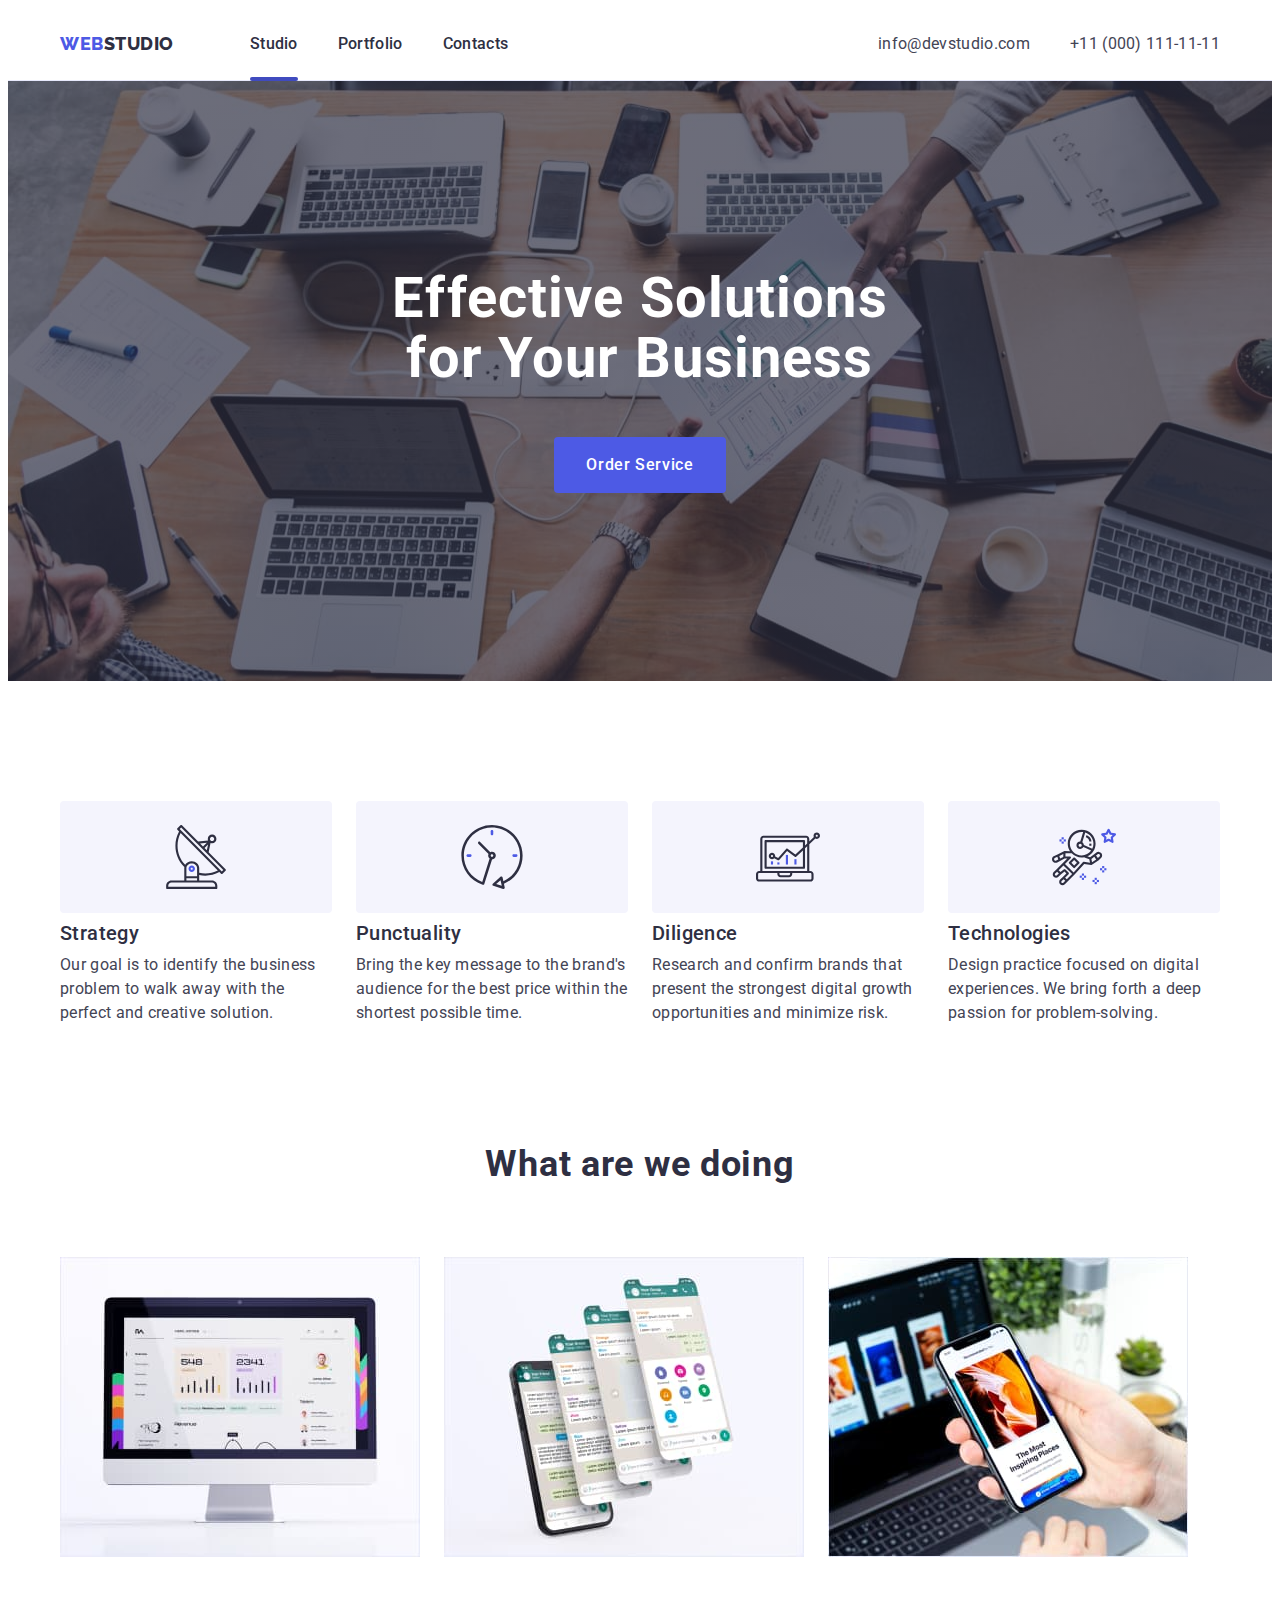
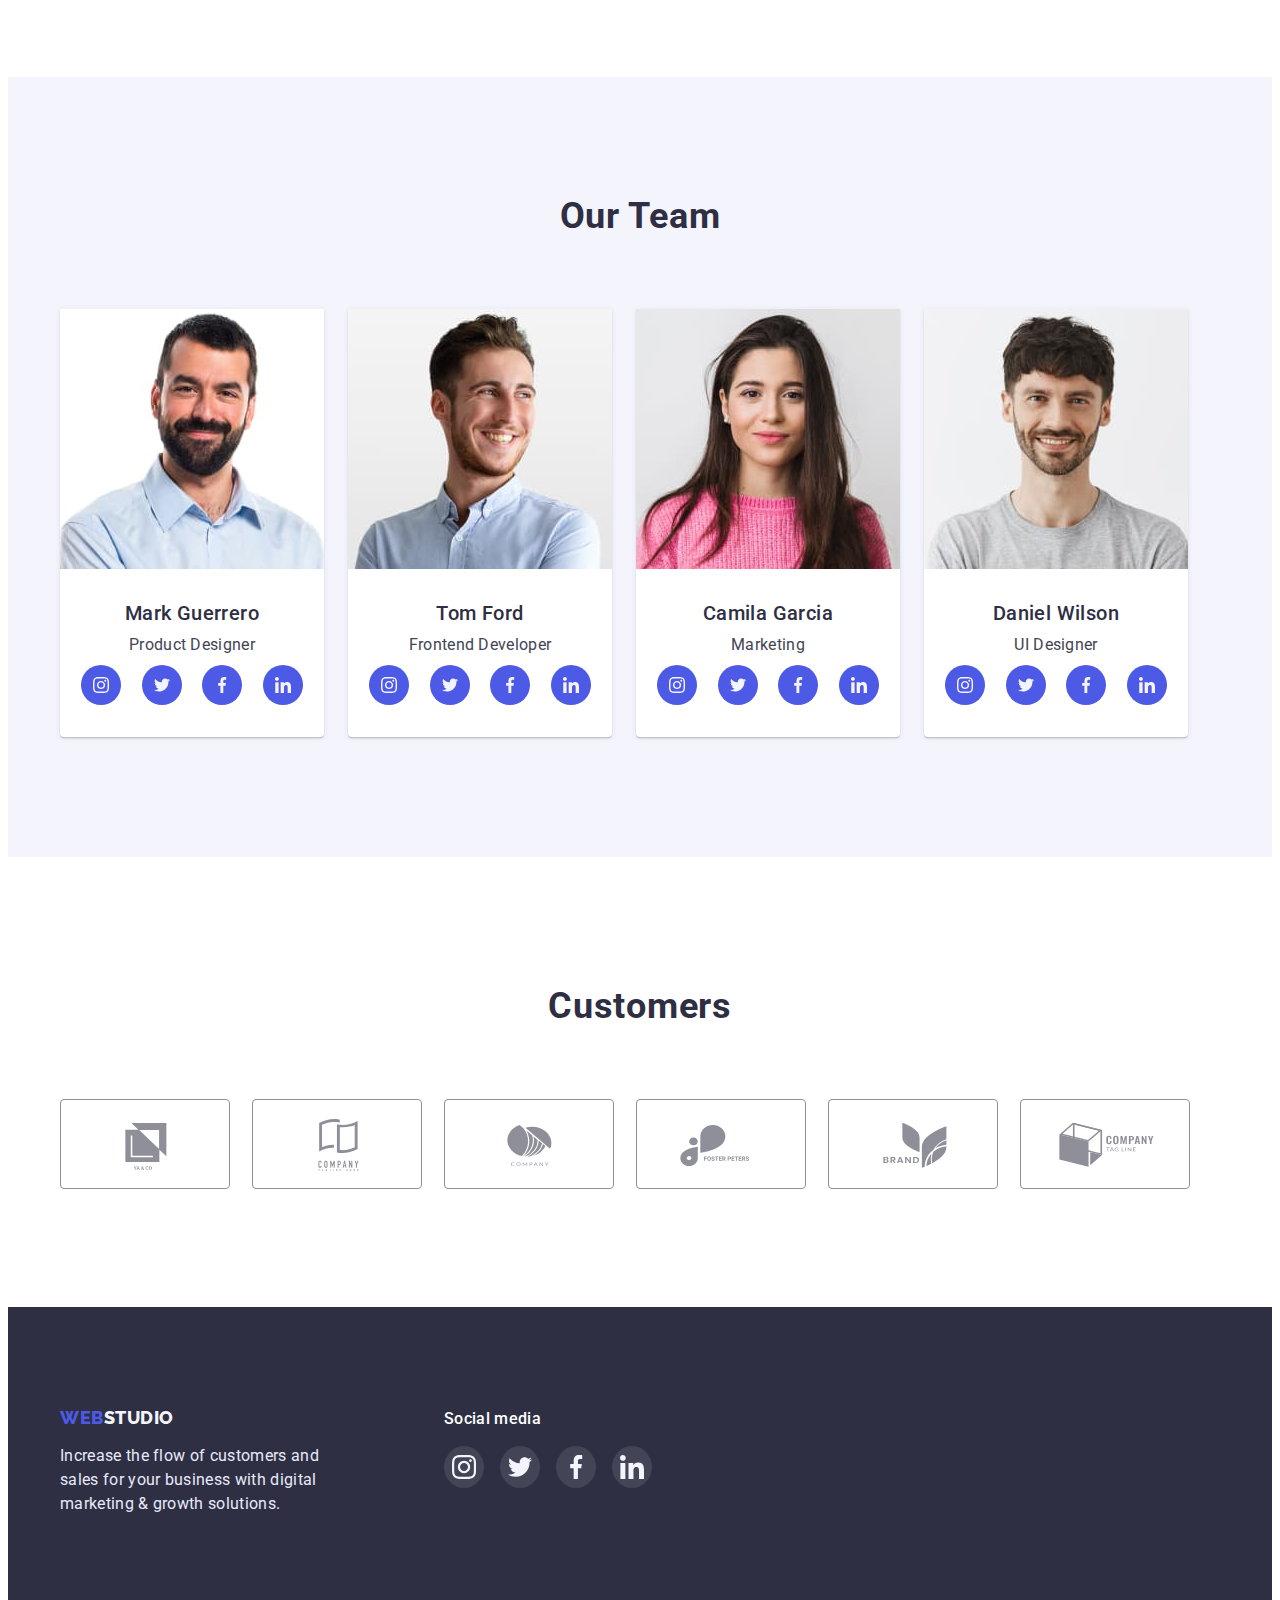
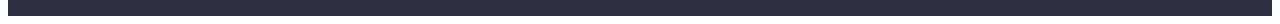
==== index.html @ 78f566f3 "1" ====
<!DOCTYPE html>
<html lang="en">

<head>
    <meta charset="UTF-8">
    <meta http-equiv="X-UA-Compatible" content="IE=edge">
    <meta name="viewport" content="width=device-width, initial-scale=1.0">
    <title>WebStudio</title>
    <link rel="stylesheet" href="https://cdnjs.cloudflare.com/ajax/libs/modern-normalize/1.1.0/modern-normalize.min.css"
        integrity="sha512-wpPYUAdjBVSE4KJnH1VR1HeZfpl1ub8YT/NKx4PuQ5NmX2tKuGu6U/JRp5y+Y8XG2tV+wKQpNHVUX03MfMFn9Q=="
        crossorigin="anonymous" referrerpolicy="no-referrer"/>
        <link rel="preconnect" href="https://fonts.googleapis.com">
        <link rel="preconnect" href="https://fonts.gstatic.com" crossorigin>
        <link href="https://fonts.googleapis.com/css2?family=Raleway:wght@800&family=Roboto:wght@400;500;700&display=swap"
            rel="stylesheet">
        <link rel="stylesheet" href="./css/styles.css">
</head>
<body>
<header class="header"> 
    <div class="container header-container">
          <nav class="header-nav">
            <a href="./index.html" class="logo-link link">
                <span class="logo">Web</span>Studio</a>
            <ul class="list header-list">
                <li class="header-item header-item-curent"><a href="./index.html" class="header-link link">Studio</a></li>
                <li class="header-item"><a href="./portfolio.html" class="header-link link">Portfolio</a></li>
                <li class="header-item"><a href="" class="header-link link">Contacts</a></li>
            </ul>
        </nav>
        <address>
            <ul class="list header-list">
                <li class="header-address"><a href="mailto:info@devstudio.com" class="header-address-link mail link">info@devstudio.com</a></li>
                <li class="header-address"><a href="tel:+110001111111" class="header-address-link link " >+11 (000) 111-11-11</a></li>
            </ul>
        </address> 
    </div>
</header>
<main>
    <!--Hero image-->
    <section class="hero">
        <div class="container hero-container">
            <h1 class="hero-title">Effective Solutions for Your Business</h1>
            <button type="button" class="hero-button button" data-modal-open>Order Service</button>
    </div>
    </section>
    <!--/Hero image-->
    <!--About us-->
<section class="about">
    <div class="container">
        <h2 class="visually-hiden">About us</h2>
        <ul class="list-about">
            <li class="about-item">
                <div class="benefit-icons">
                    <svg width="64" height="64">
                        <use href="./images/sprite.svg.svg#icon-benefit-1"></use>
                    </svg>
                </div>
                <h3 class="subtitle subtitle-about">Strategy</h3>
                <p class="text about-text">Our goal is to identify the business problem to walk away with the perfect and creative solution.</p>
            </li>
            <li class="about-item">
                <div class="benefit-icons">
                    <svg width="64" height="64">
                        <use href="./images/sprite.svg.svg#icon-benefit-2"></use>
                    </svg>
                </div>
                <h3 class="subtitle subtitle-about">Punctuality</h3>
                <p class="text about-text">Bring the key message to the brand's audience for the best price within the shortest possible time.</p>
            </li>
            <li class="about-item">
                <div class="benefit-icons">
                    <svg width="64" height="64">
                        <use href="./images/sprite.svg.svg#icon-benefit-3"></use>
                    </svg>
                </div>
                <h3 class="subtitle subtitle-about">Diligence</h3>
                <p class="text about-text">Research and confirm brands that present the strongest digital growth opportunities and minimize risk.</p>
            </li>
            <li class="about-item">
                <div class="benefit-icons">
                    <svg width="64" height="64">
                        <use href="./images/sprite.svg.svg#icon-benefit-4"></use>
                    </svg>
                </div>
                <h3 class="subtitle subtitle-about">Technologies</h3>
                <p class="text about-text">Design practice focused on digital experiences. We bring forth a deep passion for problem-solving.</p>
            </li>
        </ul>
    </div>
   </section>
   <section class="work">
    <div class="container">
        <h2 class="title work-title">What are we doing</h2>
        <ul class="list work-list">
            <li><img class="no-gap" src="./images/aboutUs1.jpg" alt="WebStudio" width="360"> </li>
            <li><img class="no-gap" src="./images/aboutUs2.jpg" alt="WebStudio" width="360"></li>
            <li><img class="no-gap" src="./images/aboutUs3.jpg" alt="WebStudio" width="360"></li>
        </ul>
    </div>
   </section>
    <!--/About us-->
    <!--Our team-->
    <section class="team">
        <div class="container">
            <h2 class="title">Our Team</h2>
            <ul class="list team-list">
                <li class="cards-team">
                    <img class="no-gap" src="./images/team1.jpg" alt="photo" width="264">
                    <div class="cards-team-info">
                        <h3 class="subtitle subtitle-team">Mark Guerrero</h3>
                        <p class="text text-team">Product Designer</p>

                        <ul class="social-item list">
                            <li class="social-list link"> 
                                <a class="social-link-list link" href="">
                                    <svg class="social-icons" width="16" height="16">
                                        <use href="./images/sprite.svg.svg#icon-instagram"></use>
                                    </svg>
                            </a>
                        </li>
                        <li class="social-list link"> 
                            <a class="social-link-list link" href="">
                                <svg class="social-icons" width="16" height="16">
                                    <use href="./images/sprite.svg.svg#icon-twitter"></use>
                                </svg>
                            </a>
                        </li>
                        <li class="social-list link">
                        <a class="social-link-list link" href="">
                            <svg class="social-icons" width="16" height="16"> class="social-icons" width="16px" height="16px"
                                <use href="./images/sprite.svg.svg#icon-facebook"></use>
                            </svg>
                        </a>
                            </li>
                        <li class="social-list link"> 
                        <a class="social-link-list link" href="">
                            <svg class="social-icons" width="16" height="16">
                                <use href="./images/sprite.svg.svg#icon-linkedin"></use>
                            </svg>
                        </a>
                        </li>
                        </ul>
                    </div>
                </li>
                <li class="cards-team">
                    <img class="no-gap" src="./images/team2.jpg" alt="photo" width="264">
                    <div class="cards-team-info">
                        <h3 class="subtitle subtitle-team">Tom Ford</h3>
                        <p class="text text-team">Frontend Developer</p>
                        <ul class="social-item list">
                            <li class="social-list link">
                                <a class="social-link-list link" href="">
                                    <svg class="social-icons" width="16" height="16">
                                        <use href="./images/sprite.svg.svg#icon-instagram"></use>
                                    </svg>
                                </a>
                            </li>
                            <li class="social-list link">
                                <a class="social-link-list link" href="">
                                    <svg class="social-icons" width="16" height="16">
                                        <use href="./images/sprite.svg.svg#icon-twitter"></use>
                                    </svg>
                                </a>
                            </li>
                            <li class="social-list link">
                                <a class="social-link-list link" href="">
                                    <svg class="social-icons" width="16" height="16"> class="social-icons" width="16px" height="16px"
                                        <use href="./images/sprite.svg.svg#icon-facebook"></use>
                                    </svg>
                                </a>
                            </li>
                            <li class="social-list link">
                                <a class="social-link-list link" href="">
                                    <svg class="social-icons" wwidth="16" height="16">
                                        <use href="./images/sprite.svg.svg#icon-linkedin"></use>
                                    </svg>
                                </a>
                            </li>
                        </ul>
                     </div>
                </li>
                <li class="cards-team">
                    <img class="no-gap" src="./images/team3.jpg" alt="photo" width="264">
                    <div class="cards-team-info">
                        <h3 class="subtitle subtitle-team">Camila Garcia</h3>
                        <p class="text text-team">Marketing</p>
                        <ul class="social-item list">
                            <li class="social-list link">
                                <a class="social-link-list link" href="">
                                    <svg class="social-icons" width="16" height="16">
                                        <use href="./images/sprite.svg.svg#icon-instagram"></use>
                                    </svg>
                                </a>
                            </li>
                            <li class="social-list link">
                                <a class="social-link-list link" href="">
                                    <svg class="social-icons" width="16" height="16">
                                        <use href="./images/sprite.svg.svg#icon-twitter"></use>
                                    </svg>
                                </a>
                            </li>
                            <li class="social-list link">
                                <a class="social-link-list link" href="">
                                    <svg class="social-icons" width="16" height="16"> class="social-icons" width="16px" height="16px"
                                        <use href="./images/sprite.svg.svg#icon-facebook"></use>
                                    </svg>
                                </a>
                            </li>
                            <li class="social-list link">
                                <a class="social-link-list link" href="">
                                    <svg class="social-icons" width="16" height="16">
                                        <use href="./images/sprite.svg.svg#icon-linkedin"></use>
                                    </svg>
                                </a>
                            </li>
                        </ul>
                    </div>
                </li>
                <li class="cards-team">
                    <img class="no-gap" src="./images/team4.jpg" alt="photo" width="264">
                    <div class="cards-team-info">
                        <h3 class="subtitle subtitle-team">Daniel Wilson</h3>
                        <p class="text text-team">UI Designer</p>
                        <ul class="social-item list">
                            <li class="social-list link">
                                <a class="social-link-list link" href="">
                                    <svg class="social-icons" width="16" height="16">
                                        <use href="./images/sprite.svg.svg#icon-instagram"></use>
                                    </svg>
                                </a>
                            </li>
                            <li class="social-list link">
                                <a class="social-link-list link" href="">
                                    <svg class="social-icons" width="16" height="16">
                                        <use href="./images/sprite.svg.svg#icon-twitter"></use>
                                    </svg>
                                </a>
                            </li>
                            <li class="social-list link">
                                <a class="social-link-list link" href="">
                                    <svg class="social-icons" width="16" height="16"> 
                                        <use href="./images/sprite.svg.svg#icon-facebook"></use>
                                    </svg>
                                </a>
                            </li>
                            <li class="social-list link">
                                <a class="social-link-list link" href="">
                                    <svg class="social-icons" wwidth="16" height="16">
                                        <use href="./images/sprite.svg.svg#icon-linkedin"></use>
                                    </svg>
                                </a>
                            </li>
                        </ul>
                    </div>
                </li>
            </ul>
        </div>
    </section>
    <!--/Our team-->
    <section class="customer">
        <div class="container">
            <h2 class="title">Customers</h2>
            <ul class="custom-item">
           <li class="customer-list list">
            <a href="" class="customer-link link">
                <svg class="customer-icons" width="104" height="56">
                    <use href="./images/sprite.svg.svg#icon-customer-1"></use>
                </svg>
            </a>
           </li>
           <li class="customer-list list">
            <a href="" class="customer-link link">
                <svg class="customer-icons" width="104" height="56">
                    <use href="./images/sprite.svg.svg#icon-customer-2"></use>
                </svg>
            </a>
           </li>
           <li class="customer-list list">
            <a href="" class="customer-link link">
                <svg class="customer-icons" width="104" height="56">
                    <use href="./images/sprite.svg.svg#icon-customer-3"></use>
                </svg>
            </a>
           </li>
           <li class="customer-list list">
            <a href="" class="customer-link link">
                <svg class="customer-icons" width="104" height="56">
                    <use href="./images/sprite.svg.svg#icon-customer-4"></use>
                </svg>
            </a>
           </li>
           <li class="customer-list list">
            <a href="" class="customer-link link">
                <svg class="customer-icons" width="104" height="56">
                    <use href="./images/sprite.svg.svg#icon-customer-5"></use>
                </svg>
            </a>
           </li>
           <li class="customer-list list">
            <a href="" class="customer-link link">
                <svg class="customer-icons" width="104" height="56">
                    <use href="./images/sprite.svg.svg#icon-customer-6"></use>
                </svg>
            </a>
           </li>
            </ul>
        </div>
    </section>
</main>
<footer class="footer">
    <div class=" container footer-container">
        <div class="footer-info">
            <a href="./index.html" class="logo-link-footer link">
                <span class="logo">Web</span>Studio</a>
            <p class="footer-text">Increase the flow of customers and sales for your business with digital marketing &
                growth solutions.</p>
        </div>
        <div class="footer-social">
            <p class="footer-text-social">Social media</p>
            <ul class="footer-social-item">
                <li class="footer-social-list list">
                    <a href="" class="footer-social-link link">
                        <svg class="footer-icons" width="24" height="24">
                            <use href="./images/sprite.svg.svg#icon-instagram"></use>
                        </svg>
                    </a>
                </li>
                <li class="footer-social-list list">
                    <a href="" class="footer-social-link link">
                        <svg class="footer-icons" width="24" height="24">
                            <use href="./images/sprite.svg.svg#icon-twitter"></use>
                        </svg>
                    </a>
                </li>
                <li class="footer-social-list list">
                    <a href="" class="footer-social-link link">
                        <svg class="footer-icons" width="24" height="24">
                            <use href="./images/sprite.svg.svg#icon-facebook"></use>
                        </svg>
                    </a>
                </li>
                <li class="footer-social-list list">
                    <a href="" class="footer-social-link link">
                        <svg class="footer-icons" width="24" height="24">
                            <use href="./images/sprite.svg.svg#icon-linkedin"></use>
                        </svg>
                    </a>
                </li>
            </ul>
        </div>
    </div>
</footer>
<div class="backdrop is-hidden" data-modal>
    <div class="backdrop-modal">
        <button type="button" class="modal-button-close" data-modal-close>
            <svg class="modal-close-icon" width="8" height="8">
                <use href="./images/sprite.svg.svg#icon-close-btn"></use>
            </svg>
        </button>
    </div>
</div>

<script src="./js/modal.js"></script>
</body>

</html>
---- css/styles.css ----
h1, h2, h3, h4, p, ul {
    margin: 0;
    padding: 0%;
}

body {
    font-family: 'Roboto', sans-serif;
}
.link {
    text-decoration: none;
}

.list {
    list-style: none;
}

.container {
    width: 1160px;
    margin: 0 auto;
    padding-left: 16px;
    padding-right: 16px;
    
}
.header {
    border-bottom: 1px solid #E7E9FC;
    padding: 24px 0;
    
}
.header-nav {
    display: flex;
    margin-right: auto;
}
.header-list {
    display: flex;
    gap: 40px;
}
.header-link {
    font-weight: 500;
    font-size: 16px;
    line-height: 1.5;
    letter-spacing: 0.02em;
    color: #2E2F42; 
    padding: 24px 0;
    transition: color 250ms cubic-bezier(0.4, 0, 0.2, 1);
}

.logo {
    font-family: 'Raleway';
    font-weight: 800;
    font-size: 18px;
    line-height: 1.17;
    display: flex;
    align-items: center;
    letter-spacing: 0.03em;
    text-transform: uppercase;
    color: #4D5AE5;
}

.logo-link {
    font-family: 'Raleway';
    font-style: normal;
    font-weight: 800;
    font-size: 18px;
    line-height: 1.17;
    display: flex;
    align-items: center;
    letter-spacing: 0.03em;
    text-transform: uppercase;
    color: #2E2F42;
    margin-right: 76px;
}
.header-address-link {
    font-style: normal;    
    font-weight: 400;
    font-size: 16px;
    line-height: 1.5;
    letter-spacing: 0.02em;
    color: #434455;
 transition: color 250ms cubic-bezier(0.4, 0, 0.2, 1);   
}

.header-link:hover, .header-link:focus {
    color: #404BBF;
}

.header-address-link:focus, .header-address-link:hover {
    color: #404BBF;
}

.header-container {
    display: flex;
    align-items: center;
}
.header-item { 
 position: relative;
}

.header-item-curent::after {
    content: '';
    display: block;
    width: 100%;
    height: 4px;
    background-color: #404BBF;
    border-radius: 2px;
    margin: 0 auto;
    position: absolute;
    left: 0;
    bottom: -1px;
    transform: translateY(24px);
}


.hero {
    padding: 188px 0px; 
    background-image: linear-gradient(rgba(46, 47, 66, 0.7), rgba(46, 47, 66, 0.7)), url(../images/hero/background-hero-main-img.jpg);
    background-size: cover;
    background-repeat: no-repeat;
    max-width: 1440px;
    background-color: #2E2F42;
    margin: auto;
}  

.hero-title {
    width: 496px;
    font-weight: 700;
    font-size: 56px;
    line-height: 1.07;
    text-align: center;
    letter-spacing: 0.02em;
    color: #FFFFFF;
    margin: auto;
}

.hero-button {
    font-family: 'Roboto';
    font-style: normal;
    font-weight: 500;
    font-size: 16px;
    line-height: 1.5;
    letter-spacing: 0.04em;
    color: #FFFFFF;
    background: #4D5AE5;
    border-radius: 4px;
    padding: 16px 32px;
    display: block;
    margin: 48px auto 0;
    border: none;
 transition: background 250ms cubic-bezier(0.4, 0, 0.2, 1);
}

.hero-button:hover, .hero-button:focus {
    background: #404BBF;
}
.about {
    padding: 120px 0 60px 0;
}
.list-about {
    display: flex;
    gap: 24px;
    list-style: none;
}
.about-item {
   flex-basis: calc((100% - 24px) / 4); 
}
.about-text {
    margin-top: 8px;
}

.subtitle {
    font-weight: 500;
    font-size: 20px;
    line-height: 1.2;
    letter-spacing: 0.02em;
    color: #2E2F42;
}

.text {
    font-weight: 400;
    font-size: 16px;
    line-height: 1.5;
    letter-spacing: 0.02em;
    color: #434455;
}
.title {
    font-weight: 700;
    font-size: 36px;
    line-height: 1.11;
    text-align: center;
    letter-spacing: 0.02em;
    color: #2E2F42; 
}
.benefit-icons {
    background-color: #F4F4FD;
    border-radius: 4px;
    padding: 24px 0;
    display: flex;
        justify-content: center;
        align-items: center;
}
.subtitle-about {
    margin-top: 8px;
}
.work {
    padding: 60px 0 120px 0;
}

.work-list {
    margin-top: 72px;
    display: flex;
    gap: 24px;

}

.no-gap {
    display: block;
}
.team {
    background: #F4F4FD;
    padding-top: 120px;
    padding-bottom: 120px;
}
.team-list {
    margin-top: 72px;
    display: flex;
    gap: 24px;
}
.subtitle-team {
    text-align: center;
}
.text-team {
    margin-top: 8px;
    text-align: center;
}
.cards-team {
  
 margin-right: 0;
 background-color:#FFFFFF;
 border-radius: 0px 0px 4px 4px; 
 box-shadow: 0px 1px 6px rgba(46, 47, 66, 0.08), 0px 1px 1px rgba(46, 47, 66, 0.16), 0px 2px 1px rgba(46, 47, 66, 0.08);
}
.cards-team-info {
    padding: 32px 0 32px 0;
}
.social-link-list {
    display: flex;
    justify-content: center;
    align-items: center;
    width: 40px;
    height: 40px;
    border-radius: 50%;
    background-color: #4D5AE5;
transition: background-color 250ms cubic-bezier(0.4, 0, 0.2, 1);
}
.social-link-list:hover, .social-link-list:focus {
    background-color: #404BBF;
}
.social-item {
    display: flex;
    justify-content: space-evenly;
    margin-top: 8px;
}
.customer {
    padding: 130px 0 120px 0;
}
.custom-item {
    margin-top: 72px;
    display: flex;
    gap: 24px;
}
.customer-list {
    width: 168px;
    height: 88px;
}

.customer-link {
display: flex;
justify-content: center;
align-items: center;
width: 100%;
height: 100%;
    border: 1px solid #8E8F99;
    border-radius: 4px; 
fill: #8E8F99;
transition: border 250ms cubic-bezier(0.4, 0, 0.2, 1), fill 250ms cubic-bezier(0.4, 0, 0.2, 1);
}

.customer-link:hover, .customer-link:focus {
    border: 1px solid #404BBF;
}
.customer-link:hover, .customer-link:focus {
   fill: #404BBF; 
  
 }  

.footer {
    background: #2E2F42;
    padding: 100px 0;
}
.footer-container {
    display: flex;
    gap: 120px;
}
.footer-info {
max-width: 264px;


}
.logo-link-footer {
    font-family: 'Raleway';
    font-style: normal;
    font-weight: 800;
    font-size: 18px;
    line-height: 1.17;
    display: flex;
    align-items: center;
    letter-spacing: 0.03em;
    text-transform: uppercase;
    color: #F4F4FD;
}

.footer-text {
    font-weight: 400;
    font-size: 16px;
    line-height: 1.5;
    letter-spacing: 0.02em;
    color: #E7E9FC;
    margin-top: 16px;
}
.footer-social-link {
display: flex;
justify-content: center;
align-items: center;
width: 100%;
height: 100%;
border: 1px solid transparent;
border-radius: 50%;
background-color: rgba(255, 255, 255, 0.1);
transition: background-color 250ms cubic-bezier(0.4, 0, 0.2, 1);
}
.footer-text-social {
    font-weight: 500;
    font-size: 16px;
    line-height: 1.5;
    letter-spacing: 0.02em;
    color: #FFFFFF;
}
.footer-social-list {
    display: flex;
    justify-content: center;
    align-items: center;
    width: 40px;
    height: 40px;
}
.footer-social-link:focus, .footer-social-link:hover {
    background-color: #31D0AA;
}
.footer-social-item {
    display: flex;
    margin-top: 16px;
    gap: 16px;  
}



/* Portfolio */
.filter-section {
    padding: 96px 0 120px 0;
}
.filter-list {
    gap: 24px;
    display: flex;
    justify-content: center;
    
}
.item-app .container {
    margin-bottom: 38px;
    
}
.item-app-next .container {
    margin-bottom: 48px;
}
.list-row {
    margin-top: 72px;
    display: flex;
    column-gap: 24px;
    row-gap: 48px;
    flex-wrap: wrap;
    list-style: none;
    
}
.cards-row {
    width: calc((100% - 48px) / 3);
    box-sizing: border-box;
    background-color: #FFFFFF;
    row-gap: 48px;
}
.no-gap-card {
    display: block;
    width: 100%;
    height: auto;
    flex-wrap: wrap; 
}
.cards-row-img {
position: relative;
overflow: hidden;
}
.overlay {
position: absolute;
left: 0;
top: 0;
width: 100%;
height: 100%;
padding-top: 40px;
padding-left: 32px;
padding-right: 32px;
padding-bottom: 40px;
color:  #F4F4FD;
background-color:  #4D5AE5;
overflow-y: auto;

transform: translate(0, 100%);
transition: transform 250ms cubic-bezier(0.4, 0, 0.2, 1);
}

.cards-row-interactive:focus .overlay,
.cards-row-interactive:hover .overlay {
transform: translate(0 ,0);
}

.btn-item {
    font-family: 'Roboto';
    font-style: normal;
    font-weight: 500;
    font-size: 16px;
    line-height: 1.5;
    text-align: center;
    letter-spacing: 0.04em;
    color: #4D5AE5;
    background: #F4F4FD;
    border-radius: 4px;
    padding: 12px 24px;
    border: 1px solid #E7E9FC;
    border-radius: 4px;
    transition: color 250ms cubic-bezier(0.4, 0, 0.2, 1), background 250ms cubic-bezier(0.4, 0, 0.2, 1), box-shadow 250ms cubic-bezier(0.4, 0, 0.2, 1), border 250ms cubic-bezier(0.4, 0, 0.2, 1);
}
.btn-item:hover, .btn-item:focus {
    color: #FFFFFF;
    background: #404BBF;
    box-shadow: 0px 3px 1px rgba(0, 0, 0, 0.1), 0px 2px 1px rgba(0, 0, 0, 0.08), 0px 2px 2px rgba(0, 0, 0, 0.12);
    border: 1px solid #404BBF;
}

.button {
    cursor: pointer;
}
.visually-hiden {
display: none;
}
.row-text {
    margin-top: 8px;
}

.cards-text {
    border: 1px solid #E7E9FC;
    border-top: none;
    padding-bottom: 32px;
    padding-left: 16px;
    padding-top: 32px;      
}
.cards-row-interactive {
    display: block;
transition: box-shadow 250ms cubic-bezier(0.4, 0, 0.2, 1)
}
.cards-row-interactive:hover, .cards-row-interactive:focus {
    box-shadow: 0px 1px 6px rgba(46, 47, 66, 0.08), 0px 1px 1px rgba(46, 47, 66, 0.16), 0px 2px 1px rgba(46, 47, 66, 0.08);
}
.footer-portfolio {
    margin-top: 120px;
}


/* Modal window */
.backdrop {
  position: fixed;
  top: 0;
  left: 0;
  width: 100%;
  height: 100%;
  background-color:rgba(46, 47, 66, 0.4);
  z-index: 1000;
 transition: opacity 250ms cubic-bezier(0.4, 0, 0.2, 1), visibility 250ms cubic-bezier(0.4, 0, 0.2, 1), transform 250ms cubic-bezier(0.4, 0, 0.2, 1);
}

.backdrop-modal {
    position: absolute;
    left: 50%;
    top: 50%;
    transform: translate(-50%, -50%);
    width: 408px;
    height: 576px;
    background-color: #FCFCFC;
    box-shadow: 0px 1px 1px rgba(0, 0, 0, 0.14), 0px 1px 3px rgba(0, 0, 0, 0.12), 0px 2px 1px rgba(0, 0, 0, 0.2);
    border-radius: 4px;
}
.modal-button-close {
    position: absolute;
    top: 23px;
    right: 24px;
    width: 24px;
    height: 24px;
    border-radius: 50%;
    background-color: #E7E9FC;
    border: 1px solid rgba(0, 0, 0, 0.1);
    padding: 0;
    display: flex;
    justify-content: center;
    align-items: center;
    cursor: pointer;
    fill: #2E2F42;
 transition: background-color 250ms cubic-bezier(0.4, 0, 0.2, 1);
 transition: fill 250ms cubic-bezier(0.4, 0, 0.2, 1);
}

.modal-button-close:hover, .modal-button-close:focus {
background-color: #404BBF;
fill: #FFFFFF;

}
.backdrop.is-hidden {
    opacity: 0;
    visibility: hidden;
    pointer-events: none;
    transform: opacity;
}
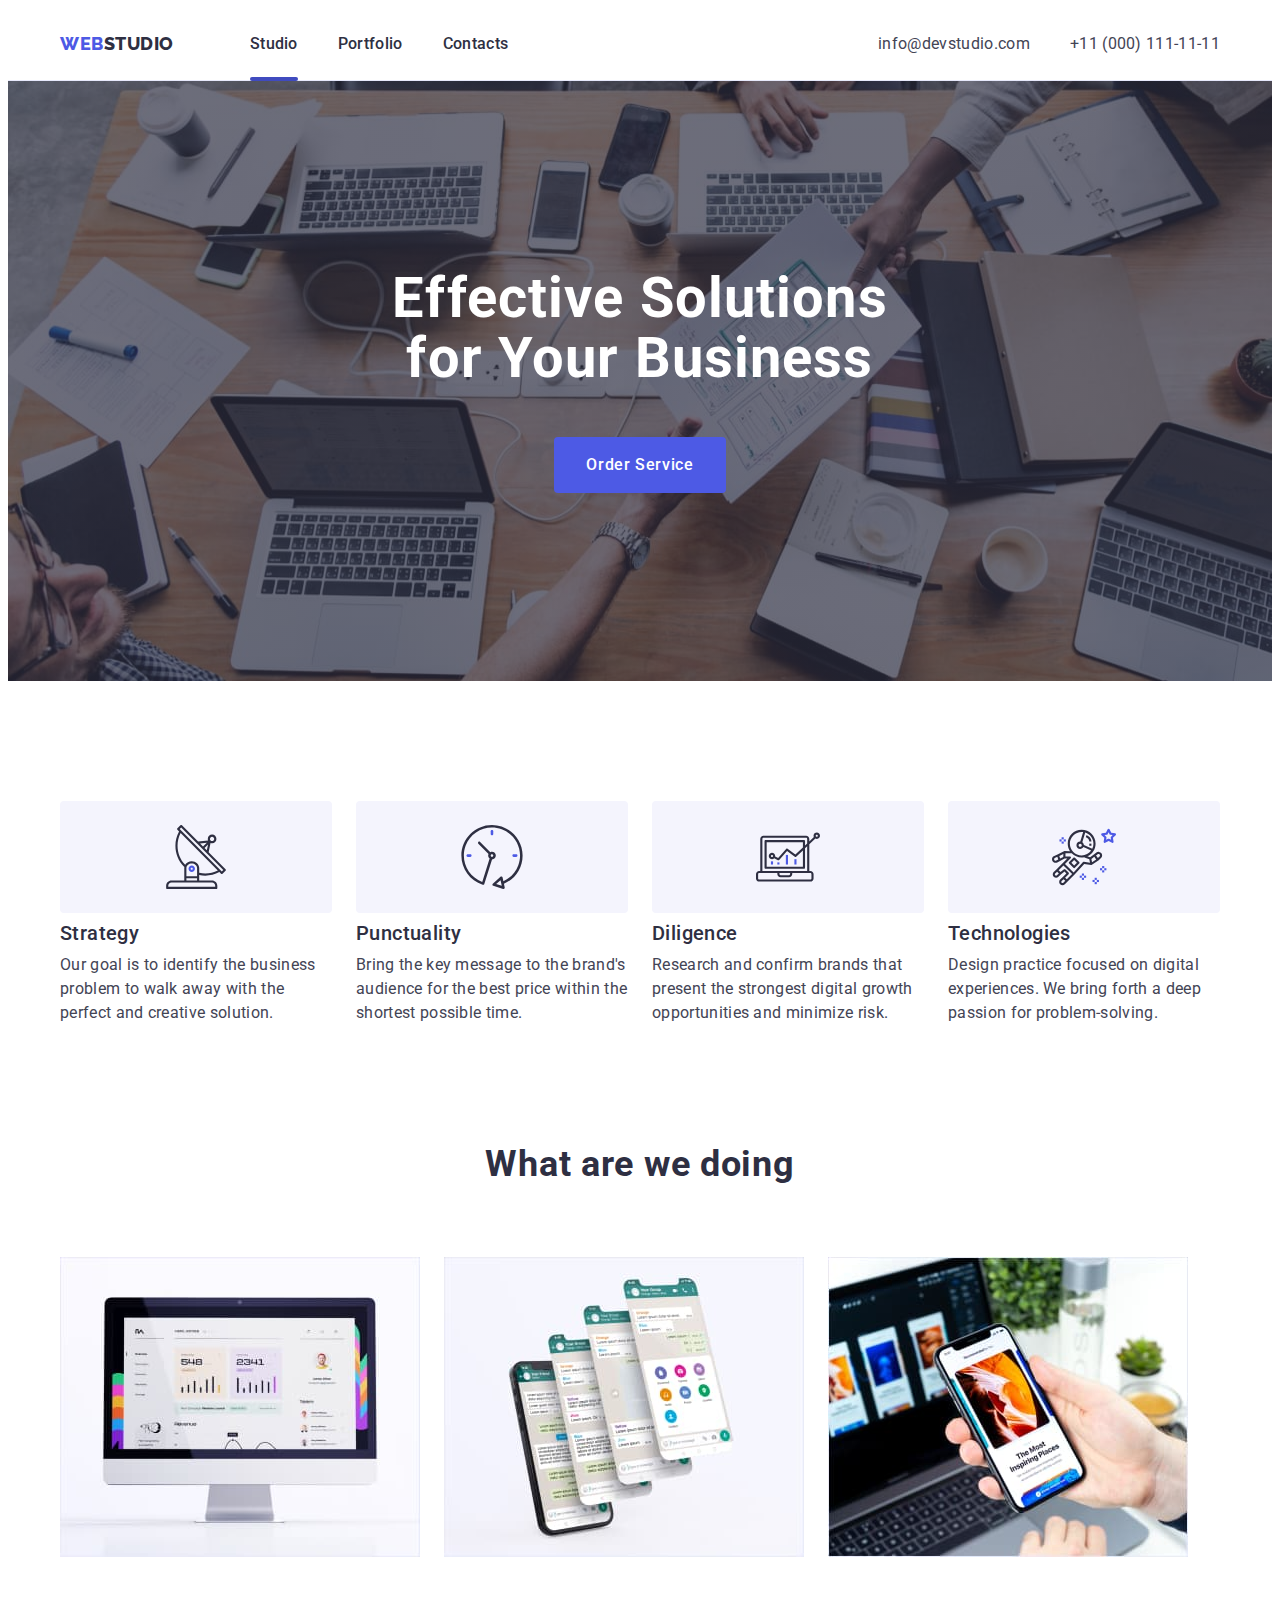
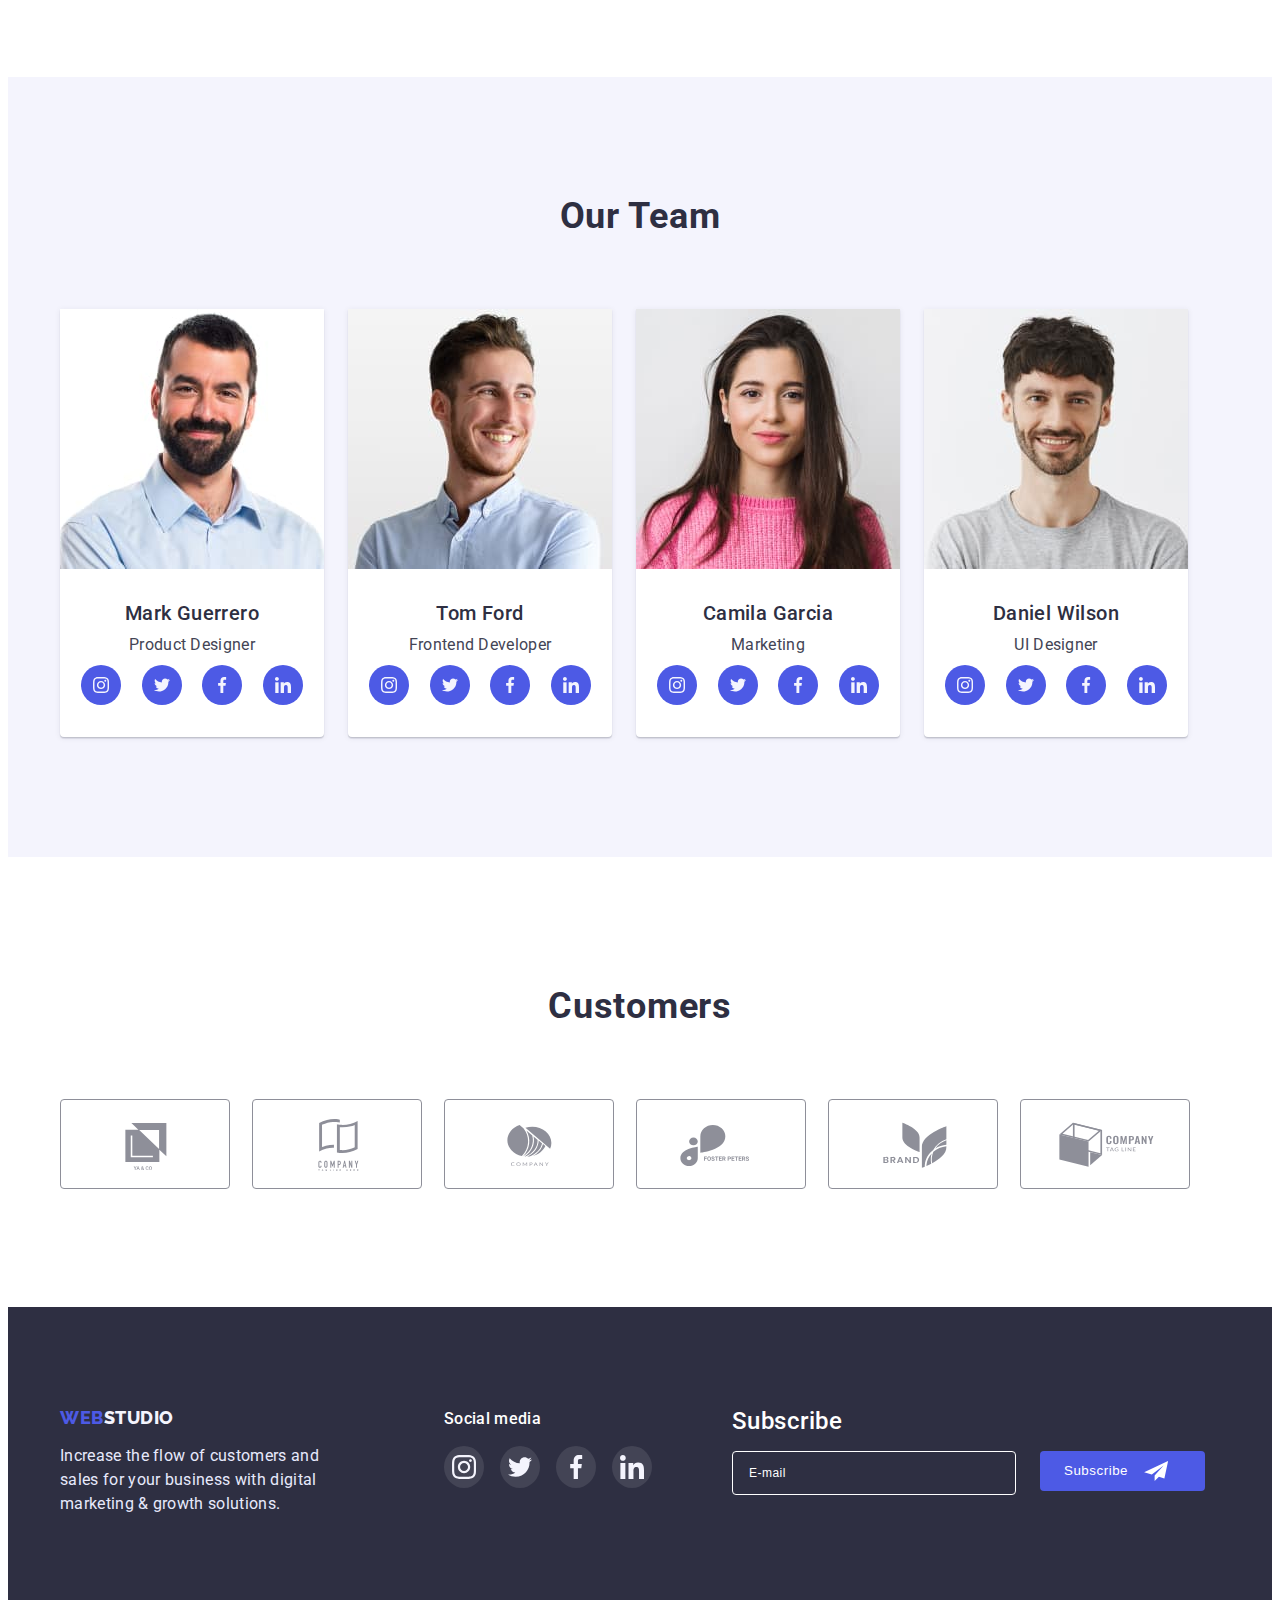
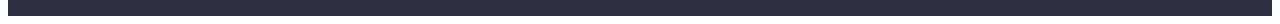
==== commit b3c375a5: "hw6" ====
--- a/index.html
+++ b/index.html
@@ -348,6 +348,21 @@
                 </li>
             </ul>
         </div>
+        <div class="footer-subscribe-field">
+            <h2 class="footer-subscribe-text">Subscribe</h2>
+            <form class="footer-subscribe-form">
+                <div class="footer-subscribe-wrapper">
+                    <input type="email" name="email_subscribe" class="footer-subscribe-input" placeholder="E-mail"
+                        pattern="[a-z0-9._%+-]+@[a-z0-9.-]+\.[a-z]{2,4}$" />
+                    <button type="submit" class="subsribe-btn">
+                        Subscribe
+                        <svg class="footer-subscribe-icon" width="24px" height="20px">
+                            <use href="./images/sprite.svg.svg#icon-telegram-subscr"></use>
+                        </svg>
+                    </button>
+                </div>
+            </form>
+        </div>
     </div>
 </footer>
 <div class="backdrop is-hidden" data-modal>
@@ -357,10 +372,52 @@
                 <use href="./images/sprite.svg.svg#icon-close-btn"></use>
             </svg>
         </button>
+        <p class="modal-title">Leave your contacts and we will call you back</p>
+        <form class="modal-form ">
+            <label class="modal-form-field">
+                <span class="modal-form-input-text">Name</span> 
+                <div class="modal-form-input-wrapper">
+                    <input type="text" name="user_name" class="modal-form-input" required pattern="^[a-zA-Zа-яА-Я ]+$" minlength="2"/>
+                    <svg class="modal-form-input-icon" width="12" height="12">
+                        <use href="./images/sprite.svg.svg#icon-user-icon"></use>
+                    </svg>
+                </div>
+            </label>
+            <label class="modal-form-field">
+             <span class="modal-form-input-text">Phone</span>
+                <div class="modal-form-input-wrapper">
+                    <input type="tel" name="user-phone" class="modal-form-input" required pattern="[0-9]{3}-[0-9]{3}-[0-9]{2}-[0-9]{2}" title="xxx-xxx-xx-xx"/>
+                    <svg class="modal-form-input-icon" width="12" height="12">
+                        <use href="./images/sprite.svg.svg#icon-phone-icon"></use>
+                    </svg>
+                </div>
+            </label>
+            <label class="modal-form-field">
+             <span class="modal-form-input-text">Email</span>
+                <div class="modal-form-input-wrapper">
+                    <input type="mail" name="user_mail" class="modal-form-input" required/>
+                    <svg class="modal-form-input-icon" width="12" height="12">
+                        <use href="./images/sprite.svg.svg#icon-mail-icon"></use>
+                    </svg>
+                </div>
+            </label>
+            <label class="modal-form-field">
+                <span class="modal-form-input-text">Comment</span>
+                <textarea name="user-message" class="modal-form-message" placeholder="Text input"></textarea>
+            </label>
+            <label>
+            <input id="user-policy" type="checkbox" class="modal-form-check visually-hiden" name="user_policy" />
+                <label for="user-policy" class="modal-form-check-text">I accept the terms and conditions of the&nbsp<a href="">Privacy Policy</a></label>
+            </label>
+            <div class="modal-form-btn">
+                <button type="submit" class="modal-form-submit">Send</button>
+            </div>
+        </form>
+        
     </div>
 </div>
 
 <script src="./js/modal.js"></script>
 </body>
 
-</html>+</html>
--- a/css/styles.css
+++ b/css/styles.css
@@ -290,7 +290,6 @@
 }
 .customer-link:hover, .customer-link:focus {
    fill: #404BBF; 
-  
  }  
 
 .footer {
@@ -299,12 +298,13 @@
 }
 .footer-container {
     display: flex;
-    gap: 120px;
 }
 .footer-info {
 max-width: 264px;
-
-
+margin-right: 120px;
+}
+.footer-social {
+    margin-right: 80px;
 }
 .logo-link-footer {
     font-family: 'Raleway';
@@ -359,6 +359,80 @@
     display: flex;
     margin-top: 16px;
     gap: 16px;  
+}
+
+.footer-subscribe-field {
+    display: flex;
+    flex-direction: column;
+}
+
+.footer-subscribe-wrapper {
+    display: flex;
+}
+
+.footer-subscribe-form {
+    display: flex;
+    margin-top: 16px;
+}
+
+.subsribe-btn {
+    margin-left: 24px;
+    width: 165px;
+    height: 40px;
+    display: flex;
+    align-items: center;
+    padding-left: 24px;
+    background-color: #4D5AE5;
+    border-radius: 4px;
+    font-weight: 500;
+    text-align: center;
+    letter-spacing: 0.04em;
+    color: #FFFFFF;
+    border: none;
+    cursor: pointer;
+    transition: background-color 250ms cubic-bezier(0.4, 0, 0.2, 1)
+}
+
+.subsribe-btn:hover,
+.subsribe-btn:focus {
+    background-color: #404BBF;
+}
+
+.footer-subscribe-icon {
+    fill: #FFFFFF;
+    margin-left: 16px;
+}
+
+.footer-subscribe-input {
+    width: 264px;
+    height: 40px;
+    padding-left: 16px;
+    background-color: #2E2F42;
+    border: 1px solid #FFFFFF;
+    border-radius: 4px;
+    color: #FFFFFF;
+}
+
+.footer-subscribe-input:-webkit-autofill {
+    -webkit-box-shadow: inset 0 0 0 50px #2E2F42;
+    ;
+    -webkit-text-fill-color: #404BBF;
+}
+
+.footer-subscribe-input::placeholder {
+    color: #FFFFFF;
+    font-size: 12px;
+    line-height: 2;
+    display: flex;
+    align-items: center;
+    justify-content: center;
+    letter-spacing: 0.04em;
+}
+
+.footer-subscribe-text {
+    font-weight: 500;
+    letter-spacing: 0.02em;
+    color: #FFFFFF;
 }
 
 
@@ -475,6 +549,7 @@
 .cards-row-interactive:hover, .cards-row-interactive:focus {
     box-shadow: 0px 1px 6px rgba(46, 47, 66, 0.08), 0px 1px 1px rgba(46, 47, 66, 0.16), 0px 2px 1px rgba(46, 47, 66, 0.08);
 }
+
 .footer-portfolio {
     margin-top: 120px;
 }
@@ -498,10 +573,11 @@
     top: 50%;
     transform: translate(-50%, -50%);
     width: 408px;
-    height: 576px;
+    height: 584px;
     background-color: #FCFCFC;
     box-shadow: 0px 1px 1px rgba(0, 0, 0, 0.14), 0px 1px 3px rgba(0, 0, 0, 0.12), 0px 2px 1px rgba(0, 0, 0, 0.2);
     border-radius: 4px;
+    padding: 72px 24px 24px 24px;
 }
 .modal-button-close {
     position: absolute;
@@ -523,13 +599,158 @@
 }
 
 .modal-button-close:hover, .modal-button-close:focus {
-background-color: #404BBF;
-fill: #FFFFFF;
-
+    background-color: #404BBF;
+    fill: #FFFFFF;
 }
 .backdrop.is-hidden {
     opacity: 0;
     visibility: hidden;
     pointer-events: none;
     transform: opacity;
-}+}
+.modal-title {
+    font-family: 'Roboto';
+    font-style: normal;
+    font-weight: 500;
+    font-size: 16px;
+    line-height: 1.5;
+    text-align: center;
+    letter-spacing: 0.02em;
+    color: #2E2F42;
+    margin-bottom: 12px;
+}
+.modal-form {
+  display: flex;
+  flex-direction: column;
+}
+.modal-form-input {
+    width: 100%;
+    height: 40px;
+    border: 1px solid #2E2F42;
+    border-radius: 4px;
+    padding-left: 38px;
+    font-family: 'Roboto';
+    font-style: normal;
+    font-weight: 400;
+    font-size: 12px;
+    line-height: 1.17;
+    letter-spacing: 0.04em;
+    transition: border-color 250ms cubic-bezier(0.4, 0, 0.2, 1);
+}
+.modal-form-input-text {
+    display: block;
+    font-family: 'Roboto';
+    font-style: normal;
+    font-weight: 400;
+    font-size: 12px;
+    line-height: 1.17;
+    letter-spacing: 0.04em;
+    color: #8E8F99;
+    margin-bottom: 4px;
+}
+
+.modal-form-input-wrapper {
+    position: relative;
+}
+.modal-form-input-icon {
+position: absolute;
+top: 50%;
+left: 0;
+transform: translate(0, -50%);
+left: 19px;
+transition: fill 250ms cubic-bezier(0.4, 0, 0.2, 1);
+}
+.modal-form-input:focus {
+    outline: none;
+    border-color: #4D5AE5;
+}
+.modal-form-input:focus + .modal-form-input-icon {
+    fill: #4D5AE5;
+}
+
+.modal-form-field {
+    margin-bottom: 8px;
+}
+
+.modal-form-message {
+    font-family: 'Roboto';
+    font-style: normal;
+    font-weight: 400;
+    font-size: 12px;
+    line-height: 1.17;
+    letter-spacing: 0.04em;
+    resize: none;
+    width: 100%;
+    height: 120px;
+    padding: 8px 16px;
+    border: 1px solid #2E2F42;
+    border-radius: 4px;
+    transition: border-color 250ms cubic-bezier(0.4, 0, 0.2, 1);
+}
+
+.modal-form-message:focus {
+    outline: none;
+    border-color: #4D5AE5;
+}
+
+.modal-form-check-text {
+    font-family: 'Roboto';
+    font-style: normal;
+    font-weight: 400;
+    font-size: 12px;
+    line-height: 1.17;
+    letter-spacing: 0.04em;
+    color: #8E8F99;
+    display: flex;
+    align-items: center;
+    margin-bottom: 24px;
+}
+.modal-form-check-text::before {
+    content: " ";
+    display: block;
+    width: 16px;
+    height: 16px;
+    border: 1px solid #2E2F42;
+    border-radius: 2px;
+    cursor: pointer;
+    margin-right: 8px;
+}
+.modal-form-check:checked + .modal-form-check-text::before {
+    background: #404BBF;
+    background-image: url(../images/select-icon.svg);
+    background-repeat: no-repeat;
+    background-position: center;
+    background-size: 63%;
+    padding: 4px 3px 4px 3px;
+    outline: none;
+    border: 1px solid #404BBF;
+}
+.modal-form-check:focus + .modal-form-check-text::before {
+    outline: 1px solid #404BBF;
+    border: none
+}
+.modal-form-btn {
+ display: flex;
+    justify-content: center;
+    align-items: center;    
+}
+.modal-form-submit {
+    font-family: 'Roboto';
+    font-style: normal;
+    font-weight: 500;
+    font-size: 16px;
+    line-height: 1.5;
+    letter-spacing: 0.04em;
+    width: 169px;
+    height: 56px;
+    background: #4D5AE5;
+    color: #FFFFFF;
+    box-shadow: 0px 4px 4px rgba(0, 0, 0, 0.15);
+    border-radius: 4px;   
+    border: transparent; 
+    cursor: pointer;
+     transition: background 250ms cubic-bezier(0.4, 0, 0.2, 1);
+}
+.modal-form-submit:hover, .modal-form-submit:focus {
+background: #404BBF;
+}
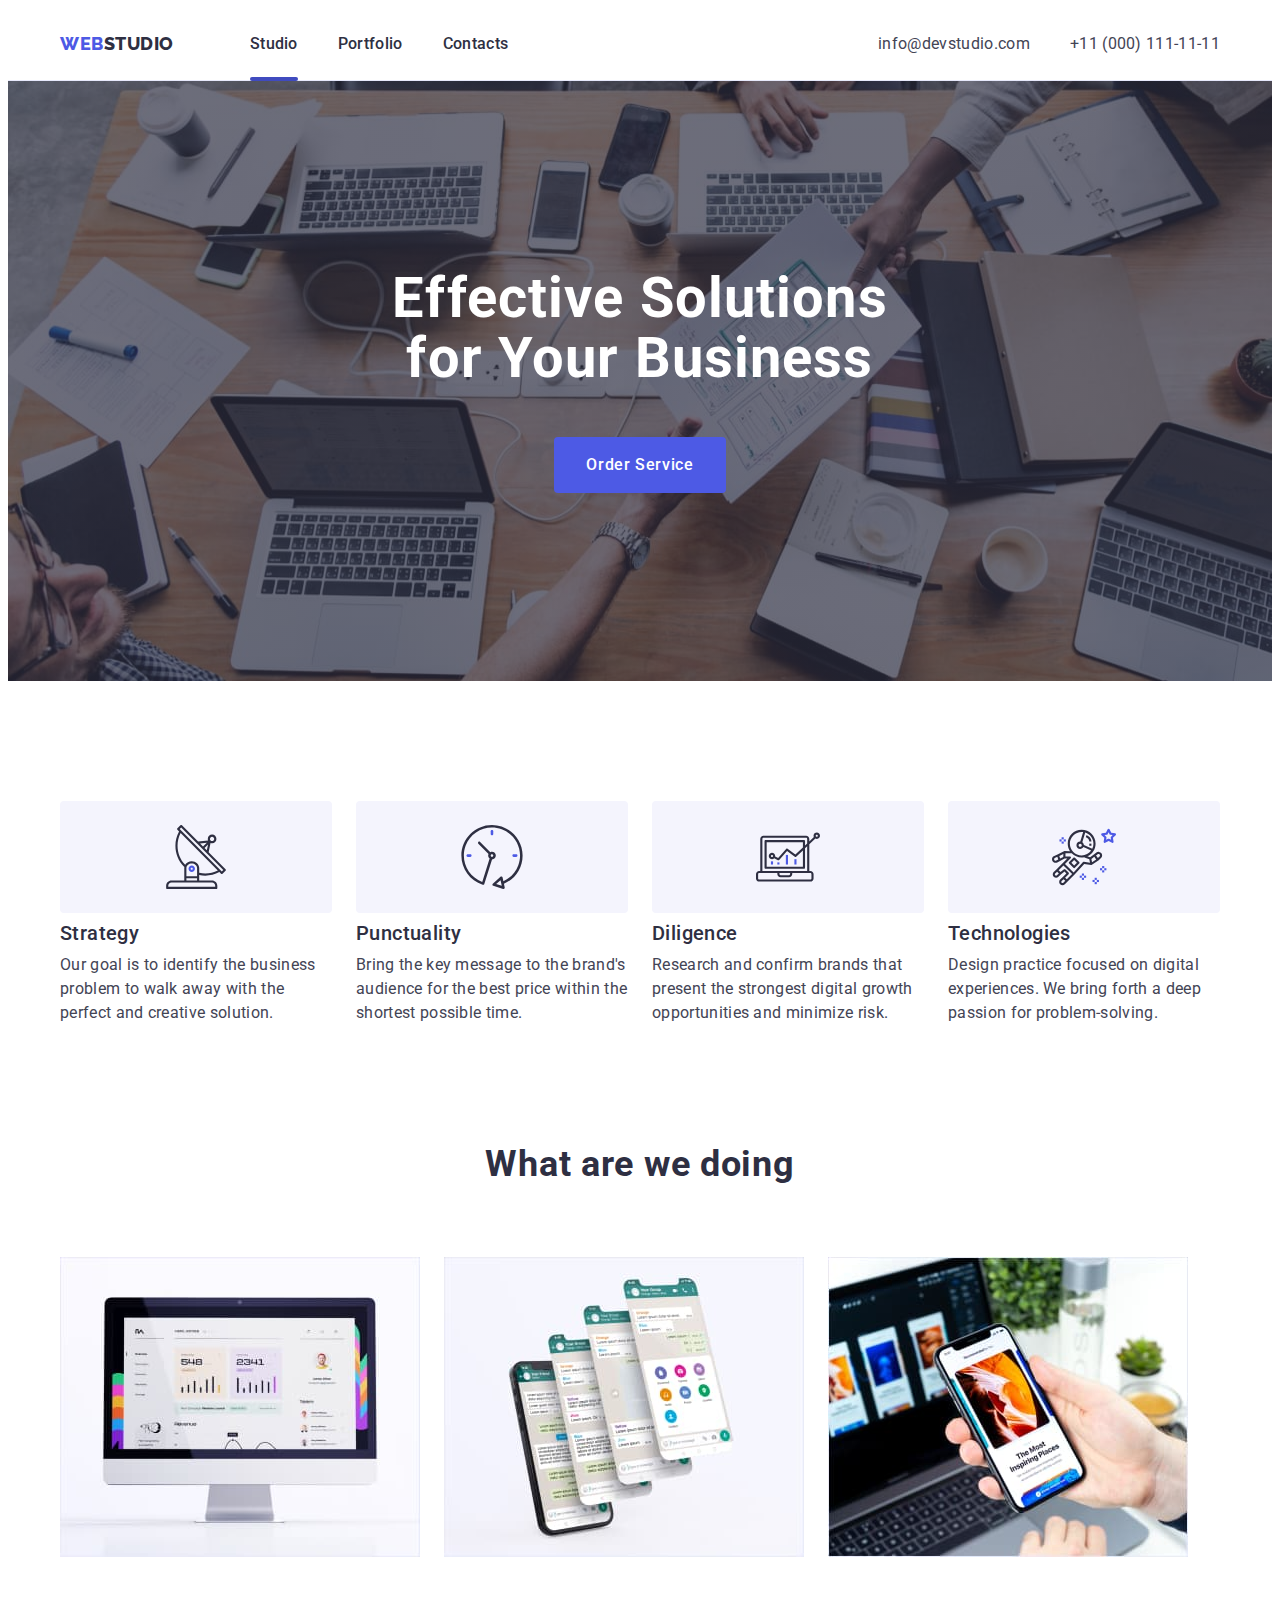
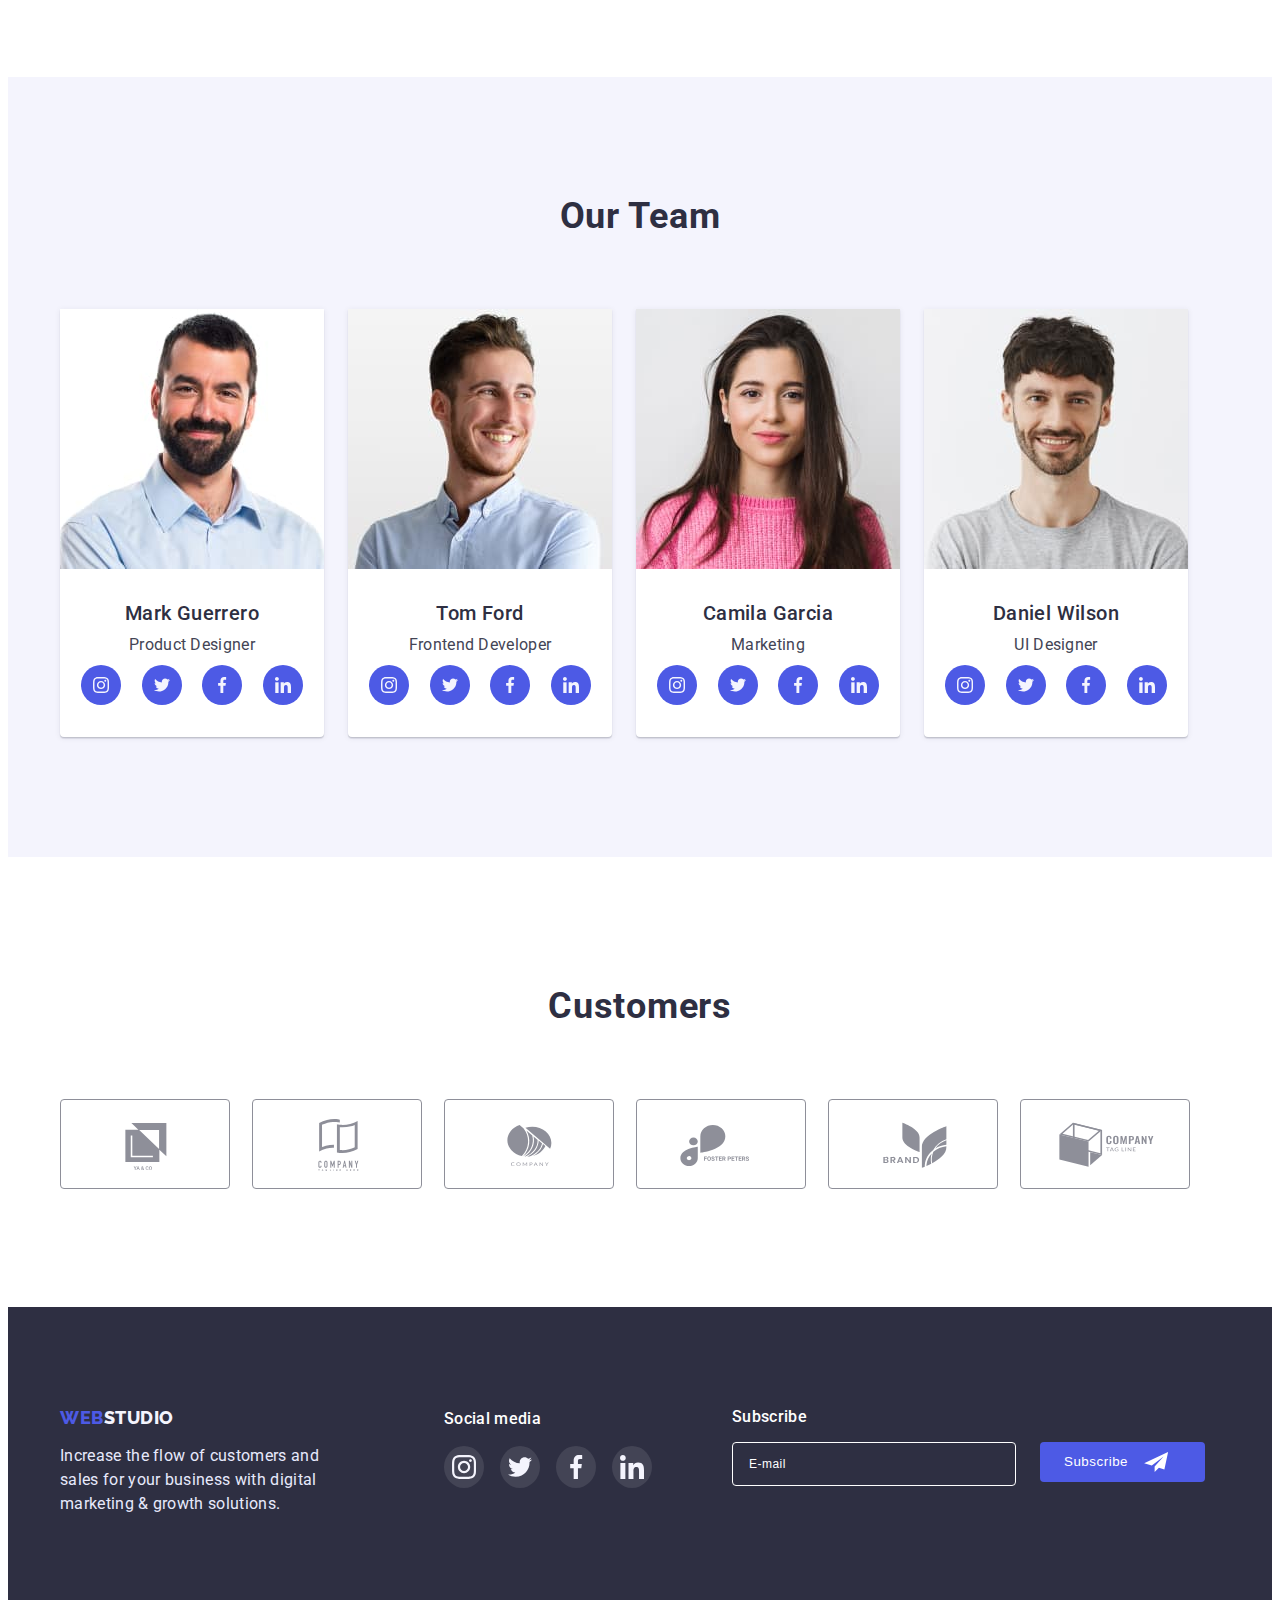
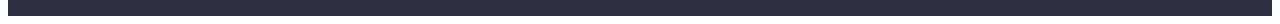
==== commit 7d8e1bed: "refresh" ====
--- a/index.html
+++ b/index.html
@@ -127,7 +127,7 @@
                         </li>
                         <li class="social-list link">
                         <a class="social-link-list link" href="">
-                            <svg class="social-icons" width="16" height="16"> class="social-icons" width="16px" height="16px"
+                            <svg class="social-icons" width="16" height="16"> 
                                 <use href="./images/sprite.svg.svg#icon-facebook"></use>
                             </svg>
                         </a>
@@ -164,14 +164,14 @@
                             </li>
                             <li class="social-list link">
                                 <a class="social-link-list link" href="">
-                                    <svg class="social-icons" width="16" height="16"> class="social-icons" width="16px" height="16px"
+                                    <svg class="social-icons" width="16" height="16"> 
                                         <use href="./images/sprite.svg.svg#icon-facebook"></use>
                                     </svg>
                                 </a>
                             </li>
                             <li class="social-list link">
                                 <a class="social-link-list link" href="">
-                                    <svg class="social-icons" wwidth="16" height="16">
+                                    <svg class="social-icons" width="16" height="16">
                                         <use href="./images/sprite.svg.svg#icon-linkedin"></use>
                                     </svg>
                                 </a>
@@ -201,7 +201,7 @@
                             </li>
                             <li class="social-list link">
                                 <a class="social-link-list link" href="">
-                                    <svg class="social-icons" width="16" height="16"> class="social-icons" width="16px" height="16px"
+                                    <svg class="social-icons" width="16" height="16">
                                         <use href="./images/sprite.svg.svg#icon-facebook"></use>
                                     </svg>
                                 </a>
@@ -245,7 +245,7 @@
                             </li>
                             <li class="social-list link">
                                 <a class="social-link-list link" href="">
-                                    <svg class="social-icons" wwidth="16" height="16">
+                                    <svg class="social-icons" width="16" height="16">
                                         <use href="./images/sprite.svg.svg#icon-linkedin"></use>
                                     </svg>
                                 </a>
@@ -349,7 +349,7 @@
             </ul>
         </div>
         <div class="footer-subscribe-field">
-            <h2 class="footer-subscribe-text">Subscribe</h2>
+            <p class="footer-subscribe-text">Subscribe</p>
             <form class="footer-subscribe-form">
                 <div class="footer-subscribe-wrapper">
                     <input type="email" name="email_subscribe" class="footer-subscribe-input" placeholder="E-mail"
@@ -376,39 +376,38 @@
         <form class="modal-form ">
             <label class="modal-form-field">
                 <span class="modal-form-input-text">Name</span> 
-                <div class="modal-form-input-wrapper">
+                <span class="modal-form-input-wrapper">
                     <input type="text" name="user_name" class="modal-form-input" required pattern="^[a-zA-Zа-яА-Я ]+$" minlength="2"/>
                     <svg class="modal-form-input-icon" width="12" height="12">
                         <use href="./images/sprite.svg.svg#icon-user-icon"></use>
                     </svg>
-                </div>
+                </span>
             </label>
             <label class="modal-form-field">
              <span class="modal-form-input-text">Phone</span>
-                <div class="modal-form-input-wrapper">
+                <span class="modal-form-input-wrapper">
                     <input type="tel" name="user-phone" class="modal-form-input" required pattern="[0-9]{3}-[0-9]{3}-[0-9]{2}-[0-9]{2}" title="xxx-xxx-xx-xx"/>
                     <svg class="modal-form-input-icon" width="12" height="12">
                         <use href="./images/sprite.svg.svg#icon-phone-icon"></use>
                     </svg>
-                </div>
+                </span>
             </label>
             <label class="modal-form-field">
              <span class="modal-form-input-text">Email</span>
-                <div class="modal-form-input-wrapper">
-                    <input type="mail" name="user_mail" class="modal-form-input" required/>
+                <span class="modal-form-input-wrapper">
+                    <input type="email" name="user_mail" class="modal-form-input" required/>
                     <svg class="modal-form-input-icon" width="12" height="12">
                         <use href="./images/sprite.svg.svg#icon-mail-icon"></use>
                     </svg>
-                </div>
+                </span>
             </label>
-            <label class="modal-form-field">
+            <label class="modal-form-field-com">
                 <span class="modal-form-input-text">Comment</span>
                 <textarea name="user-message" class="modal-form-message" placeholder="Text input"></textarea>
             </label>
-            <label>
+
             <input id="user-policy" type="checkbox" class="modal-form-check visually-hiden" name="user_policy" />
-                <label for="user-policy" class="modal-form-check-text">I accept the terms and conditions of the&nbsp<a href="">Privacy Policy</a></label>
-            </label>
+                <label for="user-policy" class="modal-form-check-text">I accept the terms and conditions of the &nbsp;<a href="">Privacy Policy</a></label>
             <div class="modal-form-btn">
                 <button type="submit" class="modal-form-submit">Send</button>
             </div>
--- a/css/styles.css
+++ b/css/styles.css
@@ -573,7 +573,6 @@
     top: 50%;
     transform: translate(-50%, -50%);
     width: 408px;
-    height: 584px;
     background-color: #FCFCFC;
     box-shadow: 0px 1px 1px rgba(0, 0, 0, 0.14), 0px 1px 3px rgba(0, 0, 0, 0.12), 0px 2px 1px rgba(0, 0, 0, 0.2);
     border-radius: 4px;
@@ -626,7 +625,7 @@
 .modal-form-input {
     width: 100%;
     height: 40px;
-    border: 1px solid #2E2F42;
+    border: 1px solid rgba(46, 47, 66, 0.2);
     border-radius: 4px;
     padding-left: 38px;
     font-family: 'Roboto';
@@ -671,6 +670,9 @@
 .modal-form-field {
     margin-bottom: 8px;
 }
+.modal-form-field-com {
+    margin-bottom: 16px;
+}
 
 .modal-form-message {
     font-family: 'Roboto';
@@ -683,7 +685,7 @@
     width: 100%;
     height: 120px;
     padding: 8px 16px;
-    border: 1px solid #2E2F42;
+    border: 1px solid rgba(46, 47, 66, 0.2);
     border-radius: 4px;
     transition: border-color 250ms cubic-bezier(0.4, 0, 0.2, 1);
 }
@@ -704,6 +706,7 @@
     display: flex;
     align-items: center;
     margin-bottom: 24px;
+    cursor: pointer;
 }
 .modal-form-check-text::before {
     content: " ";
